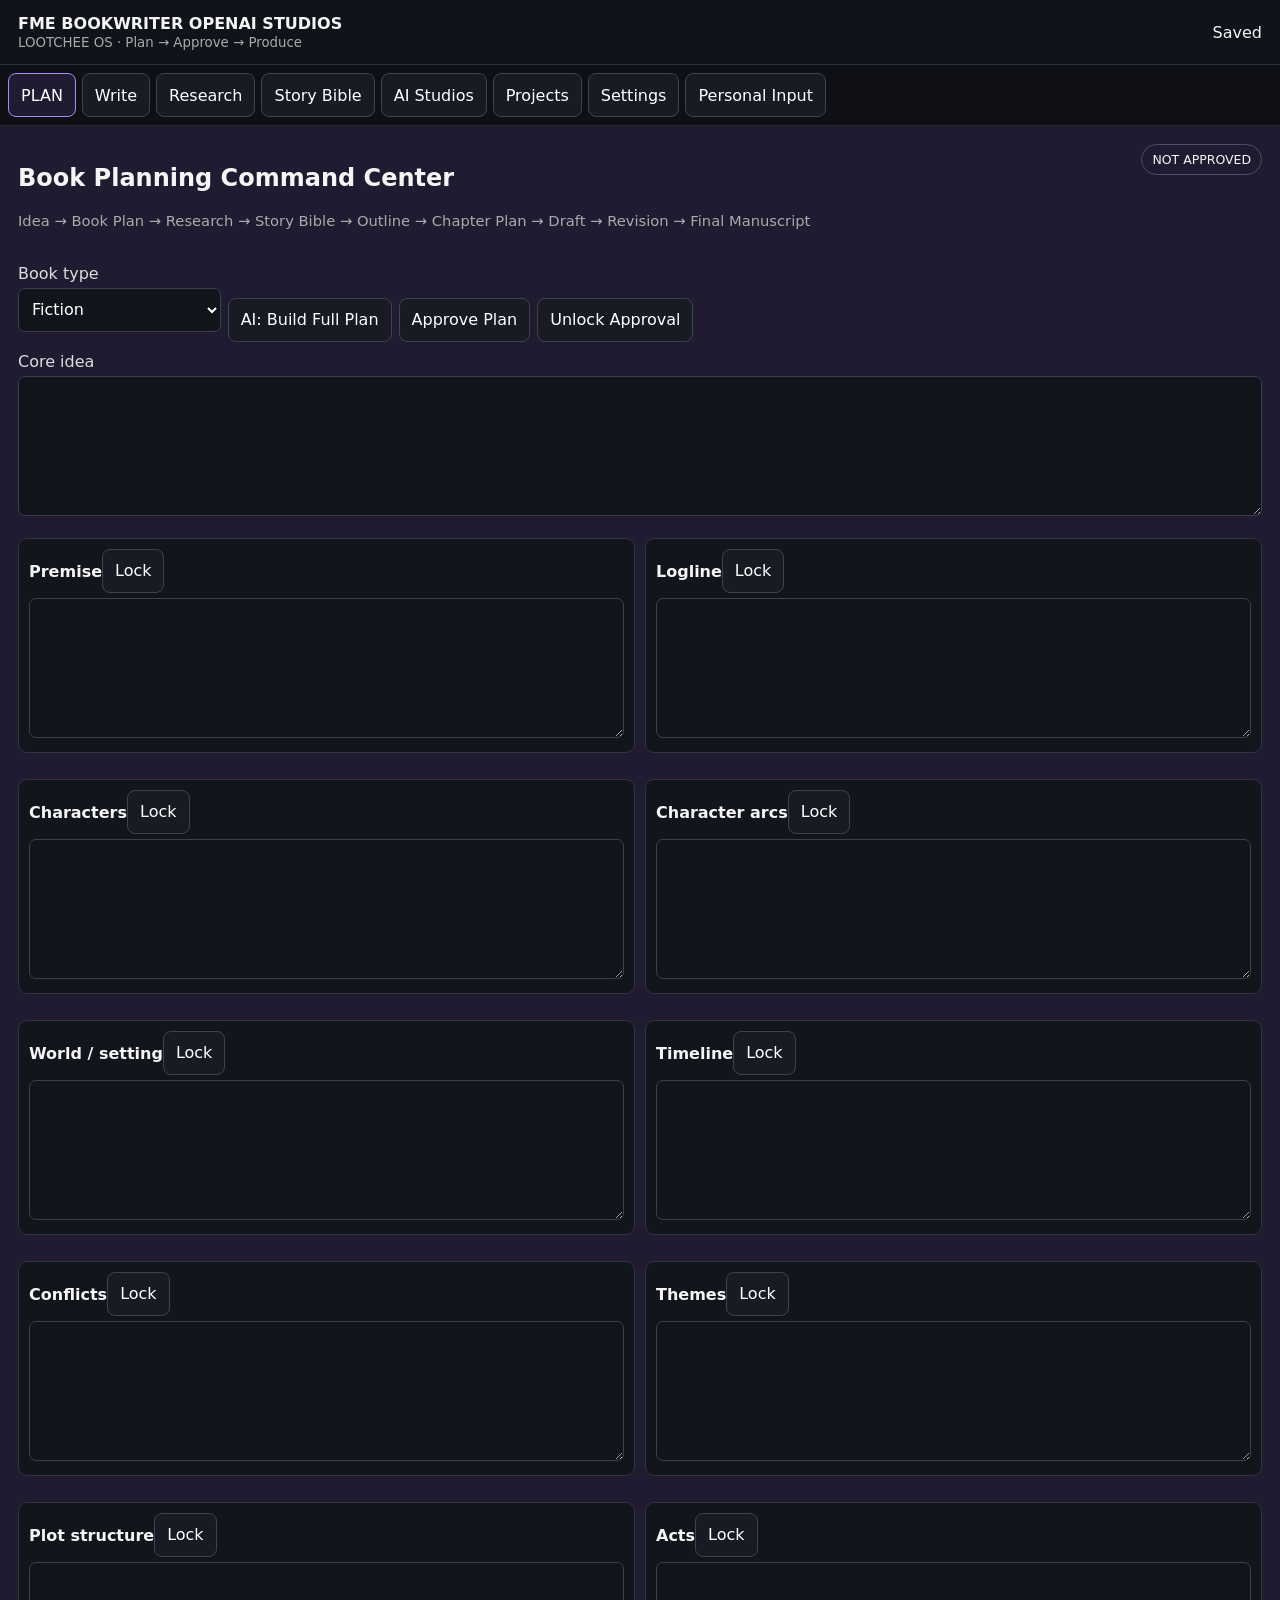
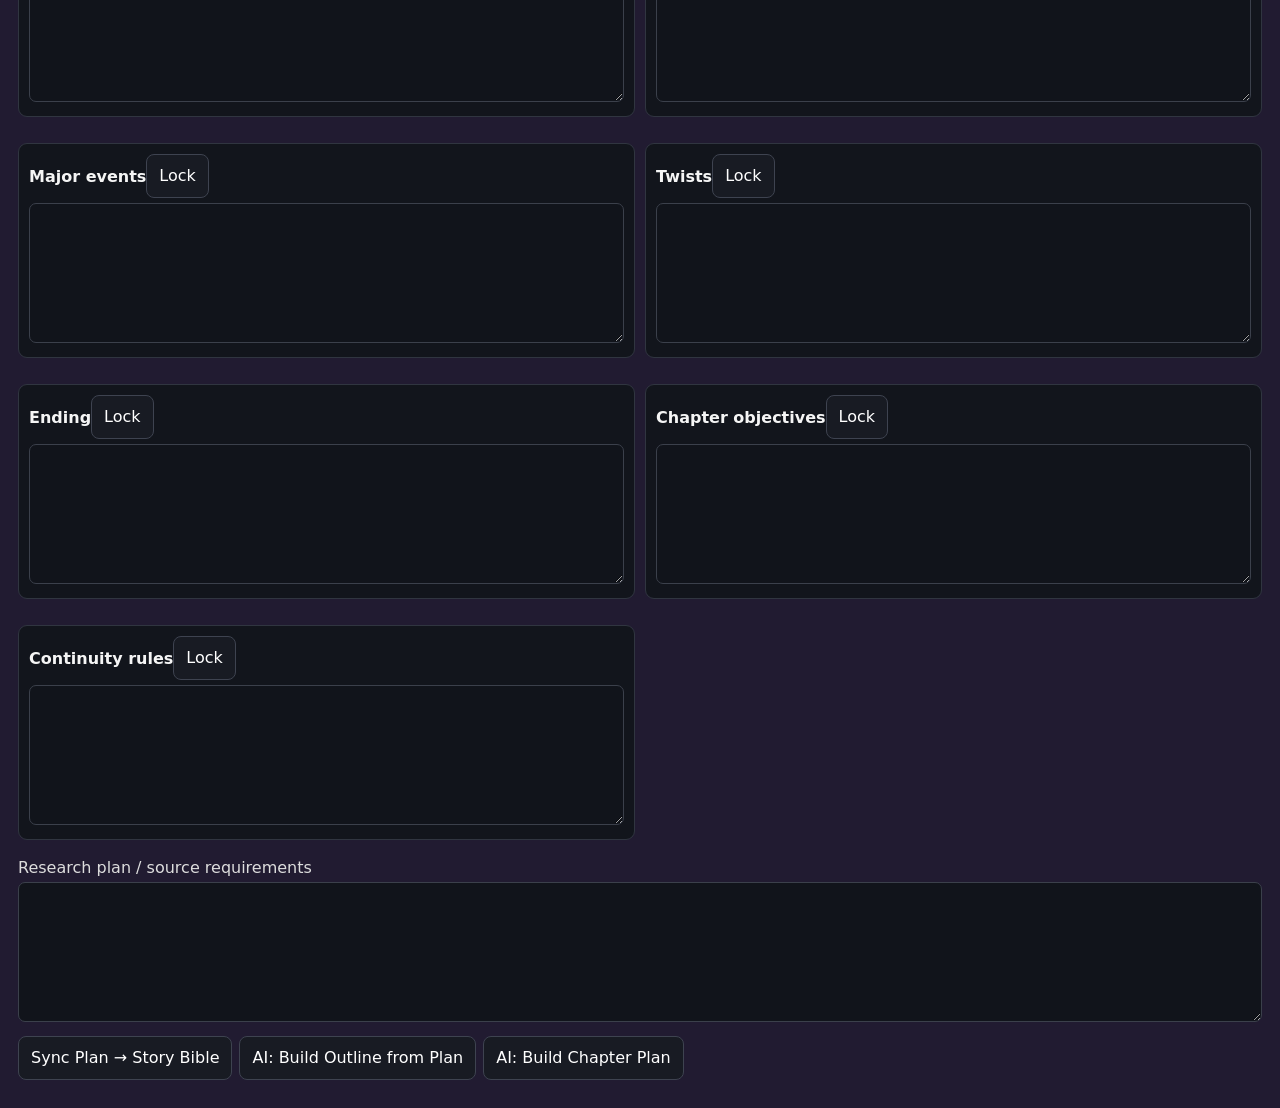
==== app/src/main/assets/index.html @ ca20f6e2 "Add Bookwriter OpenAI app UI and bridge" ====
<!doctype html><html><head><meta charset="utf-8"><meta name="viewport" content="width=device-width,initial-scale=1"><title>FME Bookwriter OpenAI Studios</title><link rel="stylesheet" href="styles.css"><script>window.__fmePending=new Map();window.__fmeAndroidResult=(id,ok,payload)=>{const p=window.__fmePending.get(id);if(!p)return;window.__fmePending.delete(id);ok?p.resolve(payload):p.reject(new Error(payload));};</script></head><body><header><div><b>FME BOOKWRITER OPENAI STUDIOS</b><small>LOOTCHEE OS · Plan → Approve → Produce</small></div><div id="saveState">Saved</div></header><nav><button data-tab="plan" class="active">PLAN</button><button data-tab="editor">Write</button><button data-tab="research">Research</button><button data-tab="bible">Story Bible</button><button data-tab="studios">AI Studios</button><button data-tab="drafts">Projects</button><button data-tab="settings">Settings</button><button data-tab="personal">Personal Input</button></nav><main><section id="plan" class="tab active"><div class="panel wide"><div class="sectionHead"><div><h2>Book Planning Command Center</h2><p class="muted">Idea → Book Plan → Research → Story Bible → Outline → Chapter Plan → Draft → Revision → Final Manuscript</p></div><span id="planBadge" class="badge">NOT APPROVED</span></div><div class="toolbar"><label>Book type<select id="planMode"><option value="fiction">Fiction</option><option value="nonfiction">Nonfiction</option></select></label><button id="generateFullPlan">AI: Build Full Plan</button><button id="approvePlan">Approve Plan</button><button id="unapprovePlan">Unlock Approval</button></div><label>Core idea<textarea id="planIdea"></textarea></label><div id="planFields" class="planGrid"></div><label>Research plan / source requirements<textarea id="planResearch"></textarea></label><div class="toolbar"><button id="planToBible">Sync Plan → Story Bible</button><button id="planToOutline">AI: Build Outline from Plan</button><button id="planToChapters">AI: Build Chapter Plan</button></div><div id="planStatus" class="status"></div></div></section><section id="editor" class="tab"><div class="grid"><aside><label>Project title<input id="title"></label><label>Format<select id="format"></select></label><div id="dynamicFields"></div><h3>Generation</h3><p id="writeGate" class="muted"></p><div class="actions" id="generationActions"></div></aside><article><div class="editorbar"><button id="save">Save</button><button id="undo">Undo</button><button id="redo">Redo</button><button id="endGen" disabled>End Generation</button><button id="copy">Copy</button><select id="exportFormat"><option>txt</option><option>md</option><option>json</option><option>docx</option><option>pdf</option></select><button id="export">Export</button></div><textarea id="manuscript"></textarea><div id="status"></div></article></div></section><section id="research" class="tab"><div class="panel"><h2>Research Workspace</h2><label>Research notes<textarea id="researchNotes"></textarea></label><div class="actions"><button id="researchQuestions">AI: Generate Research Questions</button><button id="researchSynthesis">AI: Synthesize Supplied Notes</button></div><div id="researchStatus" class="status"></div></div></section><section id="bible" class="tab"><div class="panel"><h2>Story Bible / Continuity Authority</h2><div id="bibleFields"></div></div></section><section id="studios" class="tab"><div class="panel wide"><div class="sectionHead"><div><h2>AI Studio Production Center</h2><p class="muted">Plan → Lock → Approve → Production Package.</p></div><span id="studioBadge" class="badge">PLANNING</span></div><div class="studioShell"><aside class="studioRail" id="studioRail"></aside><article class="studioWork"><div id="studioHeader"></div><label>Project / task brief<textarea id="studioBrief"></textarea></label><div class="toolbar"><button id="studioGenerateAll">AI: Build Full Production Plan</button><button id="studioApprove">Approve</button><button id="studioUnapprove">Unlock Approval</button><button id="studioPackage">Build Production Package</button></div><div id="studioStages" class="stageList"></div><label>Production package<textarea id="studioOutput"></textarea></label><div id="studioStatus" class="status"></div></article></div></div></section><section id="settings" class="tab"><div class="panel"><h2>OpenAI provider & project settings</h2><label>OpenAI model<input id="model" value="gpt-5.6-terra"></label><div id="androidKeyPanel"><label>OpenAI API key<input id="androidOpenAIKey" type="password" autocomplete="off"></label><div class="actions"><button id="saveAndroidKey">Save key securely</button><button id="clearAndroidKey">Clear key</button></div></div><p id="providerStatus"></p><button id="checkProvider">Check provider</button><label>Status<select id="projectStatus"><option>Workspace Draft</option><option>Revision Candidate</option><option>Audit Passed</option><option>Approved Canon</option><option>Rejected/Archived</option></select></label></div></section><section id="drafts" class="tab"><div class="panel"><h2>Projects & Versions</h2><div class="actions"><button id="newProject">New Project</button><button id="duplicateProject">Duplicate</button><button id="deleteProject">Archive</button></div><div id="projectList"></div><h3>Version History</h3><div id="versionList"></div></div></section><section id="personal" class="tab"><div class="panel"><h2>Personal Input</h2><label class="inline"><input type="checkbox" id="personalEnabled"> Include in AI context</label><textarea id="personalText"></textarea></div></section></main><script type="module" src="app.js"></script></body></html>
---- app/src/main/assets/styles.css ----
:root{font-family:Inter,system-ui,sans-serif;color-scheme:dark;background:#0a0b0f;color:#f5f5f5}*{box-sizing:border-box}body{margin:0}header{position:sticky;top:0;z-index:4;display:flex;justify-content:space-between;align-items:center;padding:14px 18px;background:#11131a;border-bottom:1px solid #30333d}header small{display:block;color:#aaa;margin-top:2px}nav{display:flex;overflow:auto;gap:6px;padding:8px;background:#0e1015;border-bottom:1px solid #272a33}button,select,input,textarea{font:inherit}button,select,input{min-height:44px}button{border:1px solid #3e4350;background:#181b23;color:#fff;border-radius:8px;padding:8px 12px}button:disabled{opacity:.38}.active{border-color:#a78bfa;background:#211b31}.tab{display:none}.tab.active{display:block}.grid{display:grid;grid-template-columns:minmax(280px,370px) 1fr;min-height:calc(100vh - 112px)}aside{padding:14px;border-right:1px solid #2d313a;overflow:auto}article{padding:14px;display:flex;flex-direction:column;min-width:0}.panel{max-width:1050px;margin:auto;padding:18px}.panel.wide{max-width:1400px}label{display:block;margin:10px 0;color:#ddd}input,select,textarea{width:100%;background:#11141b;color:#fff;border:1px solid #3b404b;border-radius:7px;padding:9px;margin-top:5px}.inline{display:flex;align-items:center;gap:8px}.inline input{width:auto}textarea{min-height:140px;resize:vertical}#manuscript{flex:1;min-height:65vh;line-height:1.55}.actions,.editorbar,.toolbar{display:flex;flex-wrap:wrap;gap:7px;margin:10px 0;align-items:end}.muted,#status,#providerStatus,.status{color:#aaa;font-size:.92rem}.danger{color:#ff8c8c}.ok{color:#9de0ae}.sectionHead{display:flex;justify-content:space-between;gap:12px;align-items:start}.badge{padding:7px 10px;border:1px solid #4a5060;border-radius:999px;font-size:.78rem}.planGrid{display:grid;grid-template-columns:repeat(2,minmax(0,1fr));gap:10px}.planCard,.stageCard,.card{background:#12151c;border:1px solid #303540;border-radius:9px;padding:10px;margin:8px 0}.locked{border-color:#8b5cf6}.studioShell{display:grid;grid-template-columns:260px 1fr;border:1px solid #303540;border-radius:10px;overflow:hidden}.studioRail{border-right:1px solid #303540;background:#0d0f14;padding:8px}.studioRail button{width:100%;text-align:left;margin:3px 0}.studioWork{padding:16px}.stageList{display:grid;gap:8px}@media(max-width:900px){.planGrid,.studioShell,.grid{grid-template-columns:1fr}.studioRail{display:flex;overflow:auto;border-right:0;border-bottom:1px solid #303540}.studioRail button{min-width:210px}}
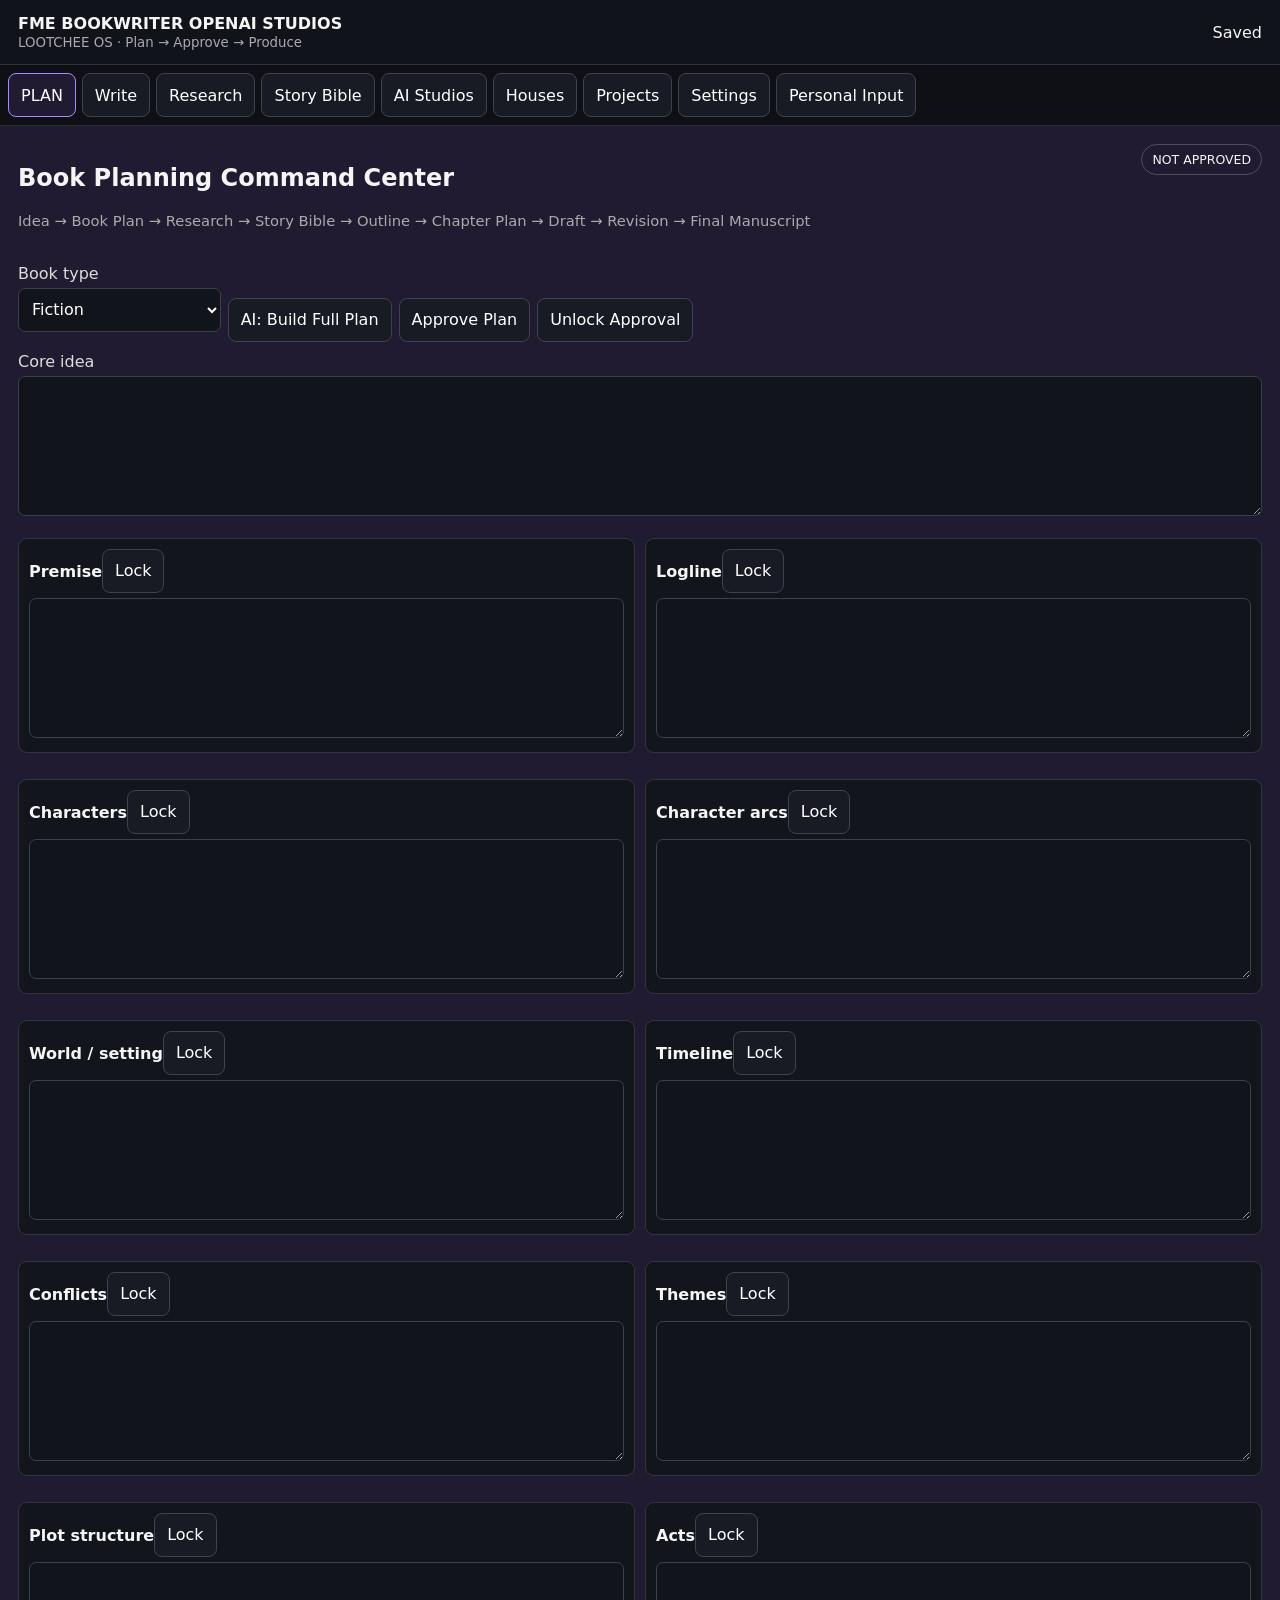
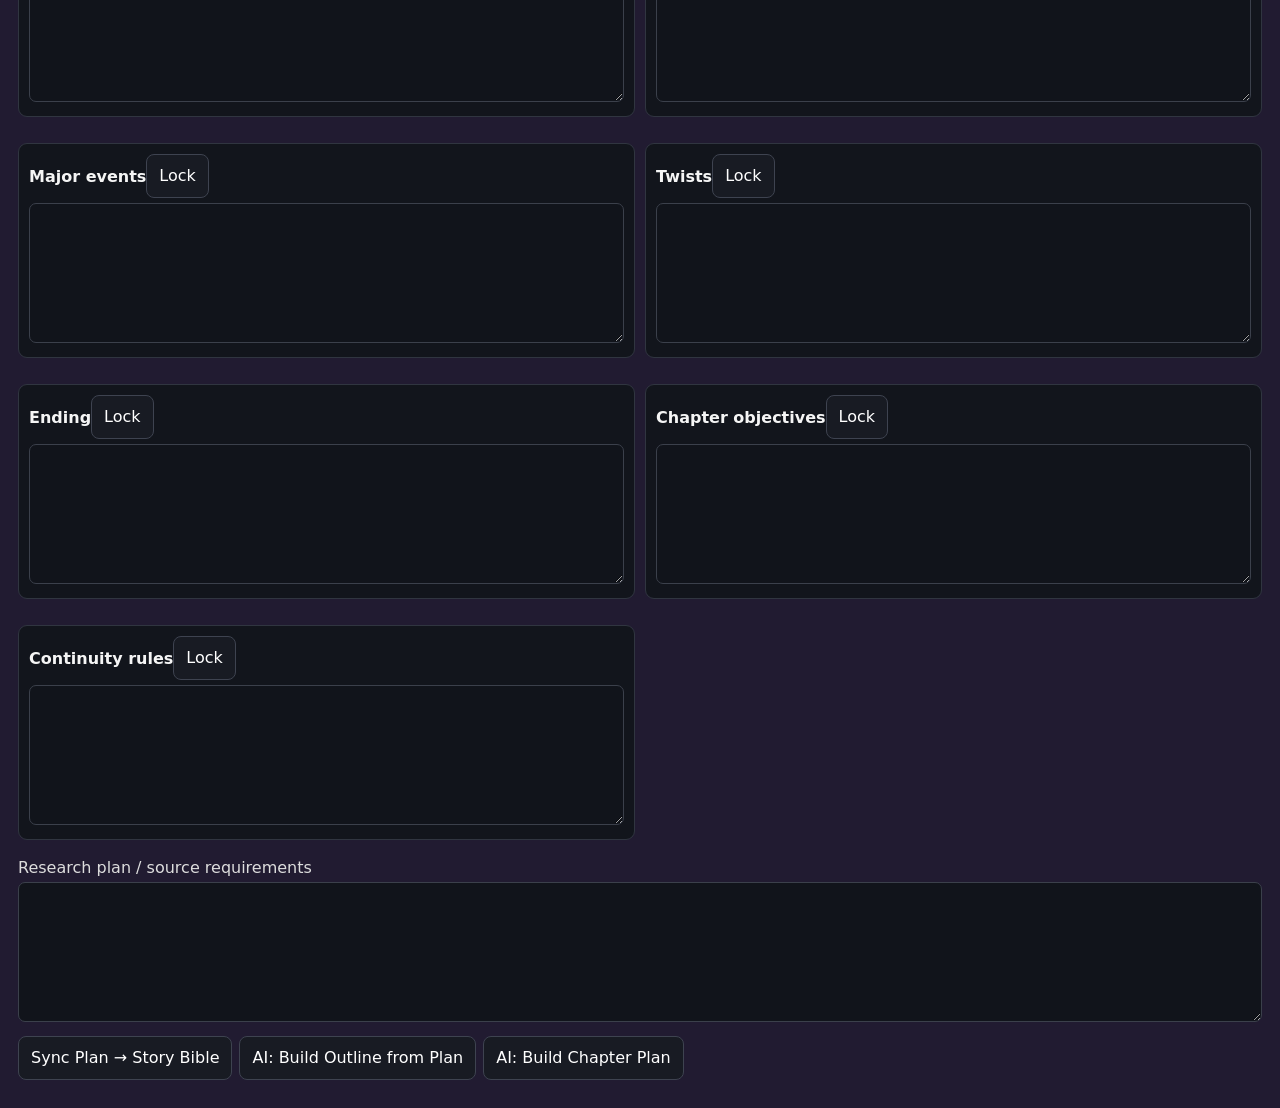
==== commit 0680ccfe: "Add Music and Media House UI" ====
--- a/app/src/main/assets/index.html
+++ b/app/src/main/assets/index.html
@@ -1 +1 @@
-<!doctype html><html><head><meta charset="utf-8"><meta name="viewport" content="width=device-width,initial-scale=1"><title>FME Bookwriter OpenAI Studios</title><link rel="stylesheet" href="styles.css"><script>window.__fmePending=new Map();window.__fmeAndroidResult=(id,ok,payload)=>{const p=window.__fmePending.get(id);if(!p)return;window.__fmePending.delete(id);ok?p.resolve(payload):p.reject(new Error(payload));};</script></head><body><header><div><b>FME BOOKWRITER OPENAI STUDIOS</b><small>LOOTCHEE OS · Plan → Approve → Produce</small></div><div id="saveState">Saved</div></header><nav><button data-tab="plan" class="active">PLAN</button><button data-tab="editor">Write</button><button data-tab="research">Research</button><button data-tab="bible">Story Bible</button><button data-tab="studios">AI Studios</button><button data-tab="drafts">Projects</button><button data-tab="settings">Settings</button><button data-tab="personal">Personal Input</button></nav><main><section id="plan" class="tab active"><div class="panel wide"><div class="sectionHead"><div><h2>Book Planning Command Center</h2><p class="muted">Idea → Book Plan → Research → Story Bible → Outline → Chapter Plan → Draft → Revision → Final Manuscript</p></div><span id="planBadge" class="badge">NOT APPROVED</span></div><div class="toolbar"><label>Book type<select id="planMode"><option value="fiction">Fiction</option><option value="nonfiction">Nonfiction</option></select></label><button id="generateFullPlan">AI: Build Full Plan</button><button id="approvePlan">Approve Plan</button><button id="unapprovePlan">Unlock Approval</button></div><label>Core idea<textarea id="planIdea"></textarea></label><div id="planFields" class="planGrid"></div><label>Research plan / source requirements<textarea id="planResearch"></textarea></label><div class="toolbar"><button id="planToBible">Sync Plan → Story Bible</button><button id="planToOutline">AI: Build Outline from Plan</button><button id="planToChapters">AI: Build Chapter Plan</button></div><div id="planStatus" class="status"></div></div></section><section id="editor" class="tab"><div class="grid"><aside><label>Project title<input id="title"></label><label>Format<select id="format"></select></label><div id="dynamicFields"></div><h3>Generation</h3><p id="writeGate" class="muted"></p><div class="actions" id="generationActions"></div></aside><article><div class="editorbar"><button id="save">Save</button><button id="undo">Undo</button><button id="redo">Redo</button><button id="endGen" disabled>End Generation</button><button id="copy">Copy</button><select id="exportFormat"><option>txt</option><option>md</option><option>json</option><option>docx</option><option>pdf</option></select><button id="export">Export</button></div><textarea id="manuscript"></textarea><div id="status"></div></article></div></section><section id="research" class="tab"><div class="panel"><h2>Research Workspace</h2><label>Research notes<textarea id="researchNotes"></textarea></label><div class="actions"><button id="researchQuestions">AI: Generate Research Questions</button><button id="researchSynthesis">AI: Synthesize Supplied Notes</button></div><div id="researchStatus" class="status"></div></div></section><section id="bible" class="tab"><div class="panel"><h2>Story Bible / Continuity Authority</h2><div id="bibleFields"></div></div></section><section id="studios" class="tab"><div class="panel wide"><div class="sectionHead"><div><h2>AI Studio Production Center</h2><p class="muted">Plan → Lock → Approve → Production Package.</p></div><span id="studioBadge" class="badge">PLANNING</span></div><div class="studioShell"><aside class="studioRail" id="studioRail"></aside><article class="studioWork"><div id="studioHeader"></div><label>Project / task brief<textarea id="studioBrief"></textarea></label><div class="toolbar"><button id="studioGenerateAll">AI: Build Full Production Plan</button><button id="studioApprove">Approve</button><button id="studioUnapprove">Unlock Approval</button><button id="studioPackage">Build Production Package</button></div><div id="studioStages" class="stageList"></div><label>Production package<textarea id="studioOutput"></textarea></label><div id="studioStatus" class="status"></div></article></div></div></section><section id="settings" class="tab"><div class="panel"><h2>OpenAI provider & project settings</h2><label>OpenAI model<input id="model" value="gpt-5.6-terra"></label><div id="androidKeyPanel"><label>OpenAI API key<input id="androidOpenAIKey" type="password" autocomplete="off"></label><div class="actions"><button id="saveAndroidKey">Save key securely</button><button id="clearAndroidKey">Clear key</button></div></div><p id="providerStatus"></p><button id="checkProvider">Check provider</button><label>Status<select id="projectStatus"><option>Workspace Draft</option><option>Revision Candidate</option><option>Audit Passed</option><option>Approved Canon</option><option>Rejected/Archived</option></select></label></div></section><section id="drafts" class="tab"><div class="panel"><h2>Projects & Versions</h2><div class="actions"><button id="newProject">New Project</button><button id="duplicateProject">Duplicate</button><button id="deleteProject">Archive</button></div><div id="projectList"></div><h3>Version History</h3><div id="versionList"></div></div></section><section id="personal" class="tab"><div class="panel"><h2>Personal Input</h2><label class="inline"><input type="checkbox" id="personalEnabled"> Include in AI context</label><textarea id="personalText"></textarea></div></section></main><script type="module" src="app.js"></script></body></html>+<!doctype html><html><head><meta charset="utf-8"><meta name="viewport" content="width=device-width,initial-scale=1"><title>FME Bookwriter OpenAI Studios</title><link rel="stylesheet" href="styles.css"><script>window.__fmePending=new Map();window.__fmeAndroidResult=(id,ok,payload)=>{const p=window.__fmePending.get(id);if(!p)return;window.__fmePending.delete(id);ok?p.resolve(payload):p.reject(new Error(payload));};</script></head><body><header><div><b>FME BOOKWRITER OPENAI STUDIOS</b><small>LOOTCHEE OS · Plan → Approve → Produce</small></div><div id="saveState">Saved</div></header><nav><button data-tab="plan" class="active">PLAN</button><button data-tab="editor">Write</button><button data-tab="research">Research</button><button data-tab="bible">Story Bible</button><button data-tab="studios">AI Studios</button><button data-tab="houses">Houses</button><button data-tab="drafts">Projects</button><button data-tab="settings">Settings</button><button data-tab="personal">Personal Input</button></nav><main><section id="plan" class="tab active"><div class="panel wide"><div class="sectionHead"><div><h2>Book Planning Command Center</h2><p class="muted">Idea → Book Plan → Research → Story Bible → Outline → Chapter Plan → Draft → Revision → Final Manuscript</p></div><span id="planBadge" class="badge">NOT APPROVED</span></div><div class="toolbar"><label>Book type<select id="planMode"><option value="fiction">Fiction</option><option value="nonfiction">Nonfiction</option></select></label><button id="generateFullPlan">AI: Build Full Plan</button><button id="approvePlan">Approve Plan</button><button id="unapprovePlan">Unlock Approval</button></div><label>Core idea<textarea id="planIdea"></textarea></label><div id="planFields" class="planGrid"></div><label>Research plan / source requirements<textarea id="planResearch"></textarea></label><div class="toolbar"><button id="planToBible">Sync Plan → Story Bible</button><button id="planToOutline">AI: Build Outline from Plan</button><button id="planToChapters">AI: Build Chapter Plan</button></div><div id="planStatus" class="status"></div></div></section><section id="editor" class="tab"><div class="grid"><aside><label>Project title<input id="title"></label><label>Format<select id="format"></select></label><div id="dynamicFields"></div><h3>Generation</h3><p id="writeGate" class="muted"></p><div class="actions" id="generationActions"></div></aside><article><div class="editorbar"><button id="save">Save</button><button id="undo">Undo</button><button id="redo">Redo</button><button id="endGen" disabled>End Generation</button><button id="copy">Copy</button><select id="exportFormat"><option>txt</option><option>md</option><option>json</option><option>docx</option><option>pdf</option></select><button id="export">Export</button></div><textarea id="manuscript"></textarea><div id="status"></div></article></div></section><section id="research" class="tab"><div class="panel"><h2>Research Workspace</h2><label>Research notes<textarea id="researchNotes"></textarea></label><div class="actions"><button id="researchQuestions">AI: Generate Research Questions</button><button id="researchSynthesis">AI: Synthesize Supplied Notes</button></div><div id="researchStatus" class="status"></div></div></section><section id="bible" class="tab"><div class="panel"><h2>Story Bible / Continuity Authority</h2><div id="bibleFields"></div></div></section><section id="studios" class="tab"><div class="panel wide"><div class="sectionHead"><div><h2>AI Studio Production Center</h2><p class="muted">Plan → Lock → Approve → Production Package.</p></div><span id="studioBadge" class="badge">PLANNING</span></div><div class="studioShell"><aside class="studioRail" id="studioRail"></aside><article class="studioWork"><div id="studioHeader"></div><label>Project / task brief<textarea id="studioBrief"></textarea></label><div class="toolbar"><button id="studioGenerateAll">AI: Build Full Production Plan</button><button id="studioApprove">Approve</button><button id="studioUnapprove">Unlock Approval</button><button id="studioPackage">Build Production Package</button></div><div id="studioStages" class="stageList"></div><label>Production package<textarea id="studioOutput"></textarea></label><div id="studioStatus" class="status"></div></article></div></div></section><section id="houses" class="tab"><div class="panel wide"><div class="sectionHead"><div><h2 id="houseName">Music & Media House</h2><p id="housePurpose" class="muted">Audio creation + entertainment</p></div><span id="houseSaveState" class="badge">House saved</span></div><label>House project<input id="houseProjectName" value="Untitled House Project"></label><div id="houseLoop" class="houseLoop"></div><div class="houseWorkspace"><div class="houseRoomCard"><span class="badge" id="houseProgress">0/6 core steps complete</span><h3 id="houseStageTitle">Enter House</h3><h4 id="houseRoomName">Front Door / House Hub</h4><p id="houseRoomDescription" class="muted"></p><label>Step notes<textarea id="houseStepNotes" placeholder="Keep beat choices, lyric notes, vocal takes, mix decisions, playback notes, or whatever this room needs."></textarea></label><div class="actions"><button id="houseCompleteStep">Complete Step</button><button id="houseSave">Save House Project</button><button id="houseReset">Reset Loop</button></div></div><div class="housePatternCard"><h3>House Architecture Pattern</h3><p>Enter House → make/select beat → write lyrics → record vocals → mix/play song → save project → kick back at TV → optional.</p><p id="futureHouses" class="muted"></p></div></div></div></section><section id="settings" class="tab"><div class="panel"><h2>OpenAI provider & project settings</h2><label>OpenAI model<input id="model" value="gpt-5.6-terra"></label><div id="androidKeyPanel"><label>OpenAI API key<input id="androidOpenAIKey" type="password" autocomplete="off"></label><div class="actions"><button id="saveAndroidKey">Save key securely</button><button id="clearAndroidKey">Clear key</button></div></div><p id="providerStatus"></p><button id="checkProvider">Check provider</button><label>Status<select id="projectStatus"><option>Workspace Draft</option><option>Revision Candidate</option><option>Audit Passed</option><option>Approved Canon</option><option>Rejected/Archived</option></select></label></div></section><section id="drafts" class="tab"><div class="panel"><h2>Projects & Versions</h2><div class="actions"><button id="newProject">New Project</button><button id="duplicateProject">Duplicate</button><button id="deleteProject">Archive</button></div><div id="projectList"></div><h3>Version History</h3><div id="versionList"></div></div></section><section id="personal" class="tab"><div class="panel"><h2>Personal Input</h2><label class="inline"><input type="checkbox" id="personalEnabled"> Include in AI context</label><textarea id="personalText"></textarea></div></section></main><script type="module" src="app.js"></script><script src="houses.js"></script></body></html>
